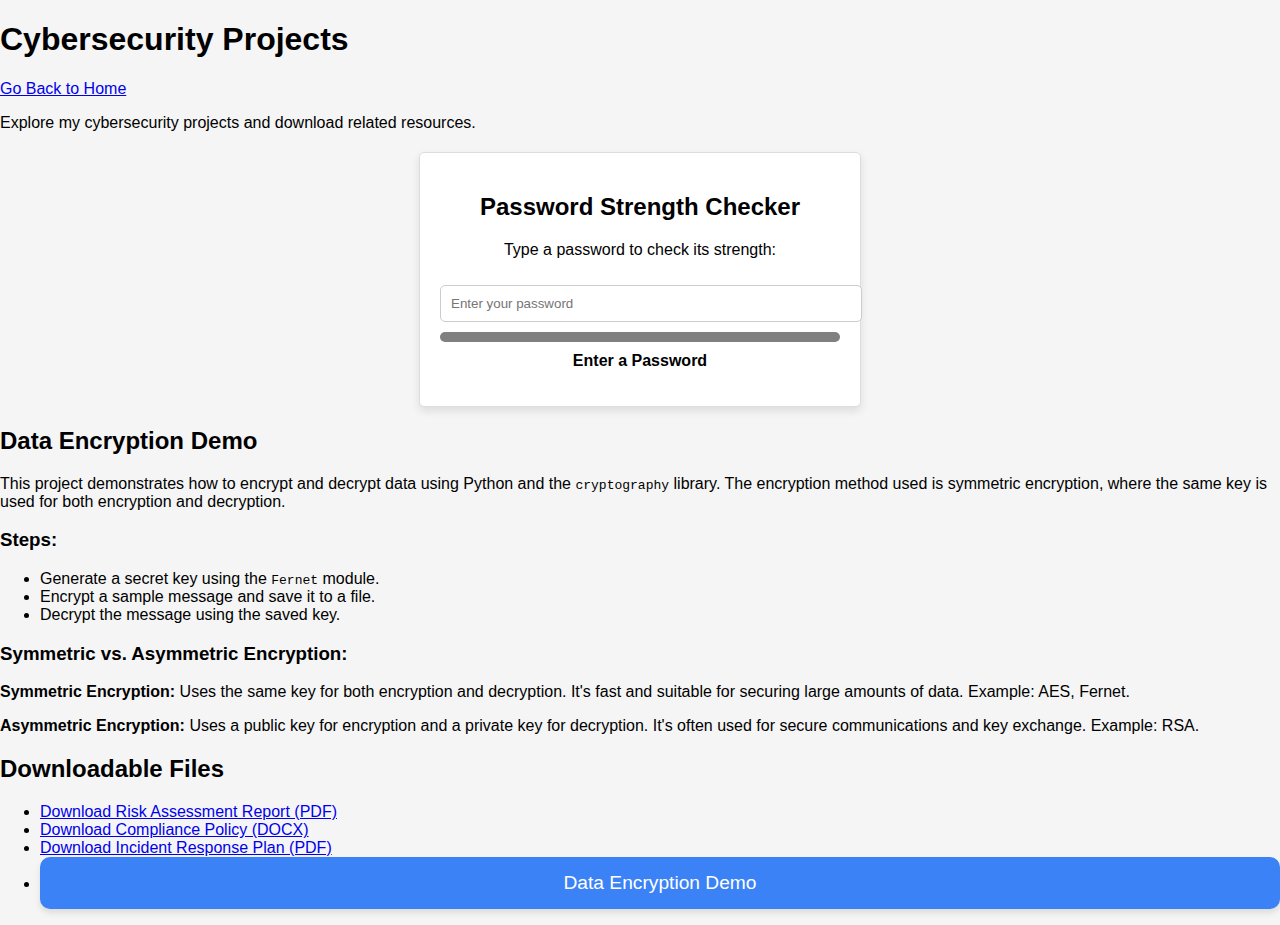
==== cybersecurity.html @ fa1018fc "first commit" ====
<!DOCTYPE html>
<html lang="en">
<head>
    <meta charset="UTF-8">
    <meta name="viewport" content="width=device-width, initial-scale=1.0">
    <title>Cybersecurity Projects</title>
    <link rel="stylesheet" href="styles.css">
</head>
<body>
    <header>
        <h1>Cybersecurity Projects</h1>
        <a href="index.html">Go Back to Home</a>
    </header>
    <main>
        <p>Explore my cybersecurity projects and download related resources.</p>
        <section id="password-strength-checker">
          <h2>Password Strength Checker</h2>
          <p>Type a password to check its strength:</p>
          <input type="password" id="password" placeholder="Enter your password" oninput="checkPasswordStrength()">
          <div id="strength-indicator" style="width: 100%; height: 10px; background-color: gray; margin-top: 10px;"></div>
          <p id="strength-message" style="font-weight: bold; margin-top: 10px;">Enter a Password</p>
      </section>
      <section id="data-encryption-demo">
        <h2>Data Encryption Demo</h2>
        <p>
            This project demonstrates how to encrypt and decrypt data using Python and the <code>cryptography</code> library. The encryption method used is symmetric encryption, where the same key is used for both encryption and decryption.
        </p>
        <h3>Steps:</h3>
        <ul>
            <li>Generate a secret key using the <code>Fernet</code> module.</li>
            <li>Encrypt a sample message and save it to a file.</li>
            <li>Decrypt the message using the saved key.</li>
        </ul>
      
        <h3>Symmetric vs. Asymmetric Encryption:</h3>
        <p>
            <strong>Symmetric Encryption:</strong> Uses the same key for both encryption and decryption. It's fast and suitable for securing large amounts of data. Example: AES, Fernet.
        </p>
        <p>
            <strong>Asymmetric Encryption:</strong> Uses a public key for encryption and a private key for decryption. It's often used for secure communications and key exchange. Example: RSA.
        </p>
    </section>
    
      <script src="password-checker.js"></script>
      
        <h2>Downloadable Files</h2>
        <ul>
            <li><a href="downloads/risk_assessment.pdf" download>Download Risk Assessment Report (PDF)</a></li>
            <li><a href="downloads/compliance_policy.docx" download>Download Compliance Policy (DOCX)</a></li>
            <li><a href="downloads/incident_response_plan.pdf" download>Download Incident Response Plan (PDF)</a></li>
            <li><a href="#data-encryption-demo" class="link link-blue">Data Encryption Demo</a></li>

        </ul>
    </main>
</body>
</html>
---- styles.css ----
/* General Reset */
body, html {
  margin: 0;
  padding: 0;
  box-sizing: border-box;
  font-family: Arial, sans-serif;
  background-color: #f5f5f5;
}

img {
  max-width: 100%;
  height: auto;
}


/* Main Container */
.container {
  min-height: 100vh;
  display: flex;
  flex-direction: column;
  align-items: center;
  padding: 20px;
}

/* Profile Section */
.profile {
  text-align: center;
  margin-bottom: 40px;
}

.profile-img {
  width: 120px; /* Explicitly set the width */
  height: 120px; /* Explicitly set the height */
  border-radius: 50%; /* Keeps it circular */
  object-fit: cover; /* Ensures the image fits without distortion */
  border: 3px solid #3b82f6; /* Add a border for styling */
  box-shadow: 0 4px 10px rgba(0, 0, 0, 0.2); /* Adds a shadow */
  display: block; /* Ensures the image is treated as a block element */
  margin: 0 auto; /* Centers the image */
}




.title {
  font-size: 2.5rem;
  font-weight: bold;
  margin-top: 15px;
  color: #222;
}

.description {
  font-size: 1.2rem;
  color: #555;
  max-width: 600px;
  margin: 10px auto 0;
}

/* Links Section */
.links {
  display: grid;
  grid-template-columns: 1fr;
  gap: 20px;
  width: 100%;
  max-width: 800px;
}

@media (min-width: 768px) {
  .links {
      grid-template-columns: repeat(2, 1fr); /* Two columns for larger screens */
  }
}

.link {
  display: block;
  text-align: center;
  padding: 15px;
  border-radius: 10px;
  font-size: 1.2rem;
  color: #fff;
  text-decoration: none;
  box-shadow: 0 4px 6px rgba(0, 0, 0, 0.1);
  transition: background-color 0.3s ease;
}

.link-blue {
  background-color: #3b82f6; /* Blue */
}
.link-blue:hover {
  background-color: #2563eb; /* Darker blue */
}

.link-green {
  background-color: #22c55e; /* Green */
}
.link-green:hover {
  background-color: #16a34a; /* Darker green */
}

.link-yellow {
  background-color: #facc15; /* Yellow */
}
.link-yellow:hover {
  background-color: #eab308; /* Darker yellow */
}

.link-purple {
  background-color: #a855f7; /* Purple */
}
.link-purple:hover {
  background-color: #9333ea; /* Darker purple */
}

.link-red {
  background-color: #ef4444; /* Red */
}
.link-red:hover {
  background-color: #dc2626; /* Darker red */
}

/* password checker css */
#password-strength-checker {
  max-width: 400px;
  margin: 20px auto;
  padding: 20px;
  border: 1px solid #ddd;
  border-radius: 5px;
  background-color: #fff;
  box-shadow: 0 4px 8px rgba(0, 0, 0, 0.1);
  text-align: center;
}

#password {
  width: 100%;
  padding: 10px;
  margin-top: 10px;
  border: 1px solid #ccc;
  border-radius: 5px;
}

#strength-indicator {
  border-radius: 5px;
}
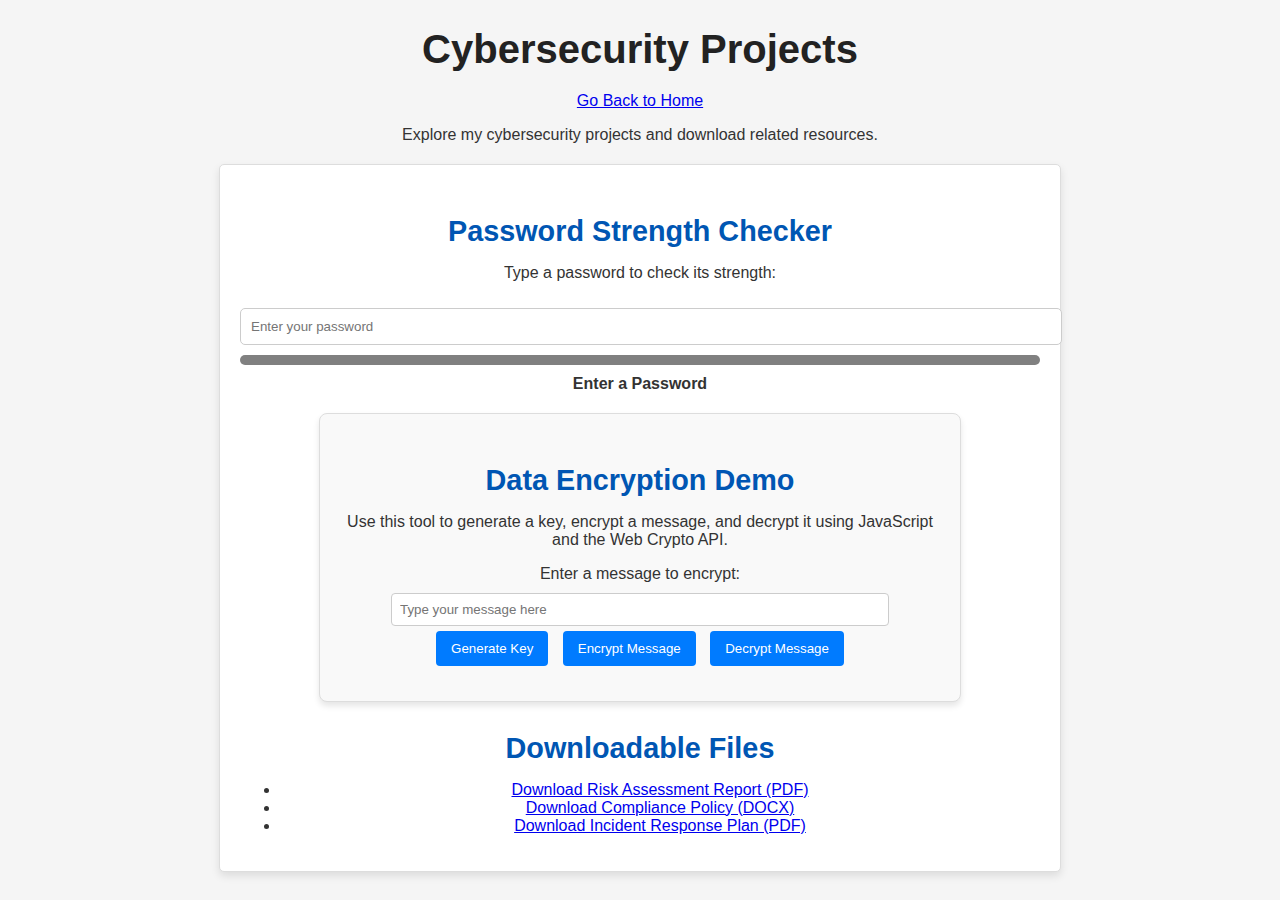
==== commit b5c576bd: "second commit - need contact and networking projects" ====
--- a/cybersecurity.html
+++ b/cybersecurity.html
@@ -7,39 +7,43 @@
     <link rel="stylesheet" href="styles.css">
 </head>
 <body>
-    <header>
+    <header class="cyberheading">
         <h1>Cybersecurity Projects</h1>
         <a href="index.html">Go Back to Home</a>
+        <p>Explore my cybersecurity projects and download related resources.</p>
     </header>
-    <main>
-        <p>Explore my cybersecurity projects and download related resources.</p>
+    <main class="outsidediv">
+
         <section id="password-strength-checker">
           <h2>Password Strength Checker</h2>
           <p>Type a password to check its strength:</p>
           <input type="password" id="password" placeholder="Enter your password" oninput="checkPasswordStrength()">
           <div id="strength-indicator" style="width: 100%; height: 10px; background-color: gray; margin-top: 10px;"></div>
           <p id="strength-message" style="font-weight: bold; margin-top: 10px;">Enter a Password</p>
-      </section>
-      <section id="data-encryption-demo">
-        <h2>Data Encryption Demo</h2>
-        <p>
-            This project demonstrates how to encrypt and decrypt data using Python and the <code>cryptography</code> library. The encryption method used is symmetric encryption, where the same key is used for both encryption and decryption.
-        </p>
-        <h3>Steps:</h3>
-        <ul>
-            <li>Generate a secret key using the <code>Fernet</code> module.</li>
-            <li>Encrypt a sample message and save it to a file.</li>
-            <li>Decrypt the message using the saved key.</li>
-        </ul>
-      
-        <h3>Symmetric vs. Asymmetric Encryption:</h3>
-        <p>
-            <strong>Symmetric Encryption:</strong> Uses the same key for both encryption and decryption. It's fast and suitable for securing large amounts of data. Example: AES, Fernet.
-        </p>
-        <p>
-            <strong>Asymmetric Encryption:</strong> Uses a public key for encryption and a private key for decryption. It's often used for secure communications and key exchange. Example: RSA.
-        </p>
-    </section>
+          <section id="data-encryption-demo">
+            <h2>Data Encryption Demo</h2>
+            <p>
+                Use this tool to generate a key, encrypt a message, and decrypt it using JavaScript and the Web Crypto API.
+            </p>
+        
+            <!-- Input field for the message -->
+            <label for="message">Enter a message to encrypt:</label>
+            <input type="text" id="message" placeholder="Type your message here" />
+        
+            <!-- Buttons -->
+            <div>
+                <button onclick="generateKey()">Generate Key</button>
+                <button onclick="encryptMessage()">Encrypt Message</button>
+                <button onclick="decryptMessage()">Decrypt Message</button>
+            </div>
+        
+            <!-- Output fields -->
+            <div id="encrypted-output" style="margin-top: 10px; color: blue;"></div>
+            <div id="decrypted-output" style="margin-top: 10px; color: green;"></div>
+        </section>
+        
+        <script src="encryption-demo.js"></script>
+        
     
       <script src="password-checker.js"></script>
       
@@ -48,8 +52,7 @@
             <li><a href="downloads/risk_assessment.pdf" download>Download Risk Assessment Report (PDF)</a></li>
             <li><a href="downloads/compliance_policy.docx" download>Download Compliance Policy (DOCX)</a></li>
             <li><a href="downloads/incident_response_plan.pdf" download>Download Incident Response Plan (PDF)</a></li>
-            <li><a href="#data-encryption-demo" class="link link-blue">Data Encryption Demo</a></li>
-
+           
         </ul>
     </main>
 </body>
--- a/styles.css
+++ b/styles.css
@@ -7,120 +7,111 @@
   background-color: #f5f5f5;
 }
 
-img {
-  max-width: 100%;
-  height: auto;
-}
-
+/* Hero Section */
+/* Hero Section */
+.hero {
+  background: url('images/gif.gif') no-repeat center center/cover;
+  color: white;
+  padding: 50px 20px;
+  text-align: center;
+}
+
+
+.hero-title {
+  font-size: 3rem;
+  margin-bottom: 20px;
+  color: white;
+}
+
+.hero-description {
+  font-size: 1.2rem;
+  max-width: 600px;
+  margin: 0 auto;
+  line-height: 1.8;
+}
 
 /* Main Container */
 .container {
-  min-height: 100vh;
-  display: flex;
-  flex-direction: column;
-  align-items: center;
-  padding: 20px;
-}
-
-/* Profile Section */
-.profile {
-  text-align: center;
-  margin-bottom: 40px;
-}
-
-.profile-img {
-  width: 120px; /* Explicitly set the width */
-  height: 120px; /* Explicitly set the height */
-  border-radius: 50%; /* Keeps it circular */
-  object-fit: cover; /* Ensures the image fits without distortion */
-  border: 3px solid #3b82f6; /* Add a border for styling */
-  box-shadow: 0 4px 10px rgba(0, 0, 0, 0.2); /* Adds a shadow */
-  display: block; /* Ensures the image is treated as a block element */
-  margin: 0 auto; /* Centers the image */
-}
-
-
-
-
-.title {
-  font-size: 2.5rem;
-  font-weight: bold;
-  margin-top: 15px;
-  color: #222;
-}
-
-.description {
-  font-size: 1.2rem;
-  color: #555;
-  max-width: 600px;
-  margin: 10px auto 0;
+  max-width: 1200px;
+  margin: 0 auto;
+  padding: 20px;
 }
 
 /* Links Section */
-.links {
+.links-section h2 {
+  text-align: center;
+  font-size: 2rem;
+  margin-bottom: 30px;
+  color: #333;
+}
+
+.links-grid {
   display: grid;
-  grid-template-columns: 1fr;
+  grid-template-columns: repeat(auto-fit, minmax(280px, 1fr));
   gap: 20px;
-  width: 100%;
-  max-width: 800px;
-}
-
-@media (min-width: 768px) {
-  .links {
-      grid-template-columns: repeat(2, 1fr); /* Two columns for larger screens */
-  }
-}
-
-.link {
-  display: block;
-  text-align: center;
-  padding: 15px;
-  border-radius: 10px;
-  font-size: 1.2rem;
-  color: #fff;
+}
+
+.link-card {
+  background: white;
+  border-radius: 8px;
+  padding: 20px;
+  text-align: center;
+  box-shadow: 0 4px 6px rgba(0, 0, 0, 0.1);
+  transition: transform 0.3s ease, box-shadow 0.3s ease;
   text-decoration: none;
-  box-shadow: 0 4px 6px rgba(0, 0, 0, 0.1);
-  transition: background-color 0.3s ease;
-}
-
+  color: #333;
+}
+
+.link-card h3 {
+  font-size: 1.5rem;
+  margin-bottom: 10px;
+}
+
+.link-card p {
+  font-size: 1rem;
+  color: #666;
+}
+
+.link-card:hover {
+  transform: translateY(-5px);
+  box-shadow: 0 6px 10px rgba(0, 0, 0, 0.2);
+}
+
+/* Link Card Colors */
 .link-blue {
-  background-color: #3b82f6; /* Blue */
-}
-.link-blue:hover {
-  background-color: #2563eb; /* Darker blue */
+  border-top: 4px solid #007BFF;
 }
 
 .link-green {
-  background-color: #22c55e; /* Green */
-}
-.link-green:hover {
-  background-color: #16a34a; /* Darker green */
+  border-top: 4px solid #22c55e;
 }
 
 .link-yellow {
-  background-color: #facc15; /* Yellow */
-}
-.link-yellow:hover {
-  background-color: #eab308; /* Darker yellow */
+  border-top: 4px solid #facc15;
 }
 
 .link-purple {
-  background-color: #a855f7; /* Purple */
-}
-.link-purple:hover {
-  background-color: #9333ea; /* Darker purple */
+  border-top: 4px solid #a855f7;
 }
 
 .link-red {
-  background-color: #ef4444; /* Red */
-}
-.link-red:hover {
-  background-color: #dc2626; /* Darker red */
-}
+  border-top: 4px solid #ef4444;
+}
+
+/* Footer */
+.footer {
+  text-align: center;
+  background: #333;
+  color: white;
+  padding: 15px 20px;
+  margin-top: 40px;
+  font-size: 0.9rem;
+}
+
 
 /* password checker css */
 #password-strength-checker {
-  max-width: 400px;
+  max-width: 800px;
   margin: 20px auto;
   padding: 20px;
   border: 1px solid #ddd;
@@ -141,3 +132,219 @@
 #strength-indicator {
   border-radius: 5px;
 }
+
+/* data encrypter */
+#data-encryption-demo {
+  margin: 20px auto;
+  max-width: 600px;
+  padding: 20px;
+  border: 1px solid #ddd;
+  border-radius: 8px;
+  background-color: #f9f9f9;
+  box-shadow: 0 4px 6px rgba(0, 0, 0, 0.1);
+  text-align: center;
+}
+
+#data-encryption-demo input {
+  width: 80%;
+  padding: 8px;
+  margin-top: 10px;
+  border: 1px solid #ccc;
+  border-radius: 4px;
+}
+
+#data-encryption-demo button {
+  margin: 5px;
+  padding: 10px 15px;
+  border: none;
+  border-radius: 4px;
+  background-color: #007BFF;
+  color: white;
+  cursor: pointer;
+}
+
+#data-encryption-demo button:hover {
+  background-color: #0056b3;
+}
+
+/* experience css */
+/* General Styling for Experience Page */
+.container {
+  max-width: 1200px;
+  margin: 0 auto;
+  padding: 20px;
+}
+
+h1 {
+  text-align: center;
+  font-size: 2.5rem;
+  margin-bottom: 20px;
+  color: #222;
+}
+
+.description {
+  text-align: center;
+  font-size: 1.1rem;
+  max-width: 800px;
+  margin: 10px auto 30px;
+  line-height: 1.6;
+  color: #555;
+}
+
+h2 {
+  font-size: 1.8rem;
+  margin-top: 30px;
+  margin-bottom: 10px;
+  color: #0056b3;
+}
+
+/* Certifications Section */
+.certifications ul {
+  list-style: none;
+  padding: 0;
+}
+
+.certifications ul li {
+  font-size: 1.1rem;
+  margin-bottom: 10px;
+  padding: 10px;
+  background: #f9f9f9;
+  border-left: 4px solid #007BFF;
+  border-radius: 4px;
+}
+
+/* Skills Section */
+.skills-grid {
+  display: grid;
+  grid-template-columns: 1fr 1fr 1fr;
+  gap: 20px;
+  margin-top: 20px;
+}
+
+.skills-grid div {
+  background: #ffffff;
+  padding: 15px;
+  border-radius: 8px;
+  box-shadow: 0 4px 8px rgba(0, 0, 0, 0.1);
+}
+
+.skills-grid h3 {
+  margin-bottom: 10px;
+  color: #007BFF;
+}
+
+.skills-grid ul {
+  list-style: none;
+  padding: 0;
+}
+
+.skills-grid ul li {
+  margin-bottom: 8px;
+  font-size: 1rem;
+  color: #333;
+}
+
+/* Achievements Section */
+.achievements ul {
+  list-style: none;
+  padding: 0;
+}
+
+.achievements ul li {
+  margin-bottom: 10px;
+  padding: 10px;
+  background: #f9f9f9;
+  border-left: 4px solid #22c55e;
+  border-radius: 4px;
+}
+
+/* General Styling */
+body {
+  margin: 0;
+  padding: 0;
+  font-family: Arial, sans-serif;
+  background-color: #f5f5f5;
+  color: #333;
+}
+
+.container {
+  max-width: 1200px;
+  margin: 0 auto;
+  padding: 20px;
+}
+
+h1 {
+  text-align: center;
+  font-size: 2.5rem;
+  margin-bottom: 20px;
+}
+
+.description {
+  text-align: center;
+  font-size: 1.1rem;
+  max-width: 800px;
+  margin: 10px auto 30px;
+  line-height: 1.6;
+}
+
+.cyberheading{
+  text-align: center;;
+}
+
+/* Education Section */
+.education-section {
+  margin-top: 30px;
+}
+
+.education-card {
+  background-color: #ffffff;
+  padding: 20px;
+  border-radius: 8px;
+  box-shadow: 0 4px 6px rgba(0, 0, 0, 0.1);
+  margin-bottom: 20px;
+}
+
+.education-card h3 {
+  font-size: 1.5rem;
+  color: #007BFF;
+}
+
+.education-card p {
+  margin: 5px 0;
+  font-size: 1rem;
+  line-height: 1.6;
+}
+
+/* Coursework Section */
+.coursework-section ul {
+  list-style: none;
+  padding: 0;
+  margin: 20px auto;
+  max-width: 800px;
+}
+
+.coursework-section ul li {
+  background-color: #f9f9f9;
+  border-left: 4px solid #007BFF;
+  padding: 10px;
+  margin-bottom: 10px;
+  border-radius: 4px;
+  font-size: 1rem;
+}
+
+/* Achievements Section */
+.achievements-section ul {
+  list-style: none;
+  padding: 0;
+  margin: 20px auto;
+  max-width: 800px;
+}
+
+.achievements-section ul li {
+  background-color: #f9f9f9;
+  border-left: 4px solid #22c55e;
+  padding: 10px;
+  margin-bottom: 10px;
+  border-radius: 4px;
+  font-size: 1rem;
+}
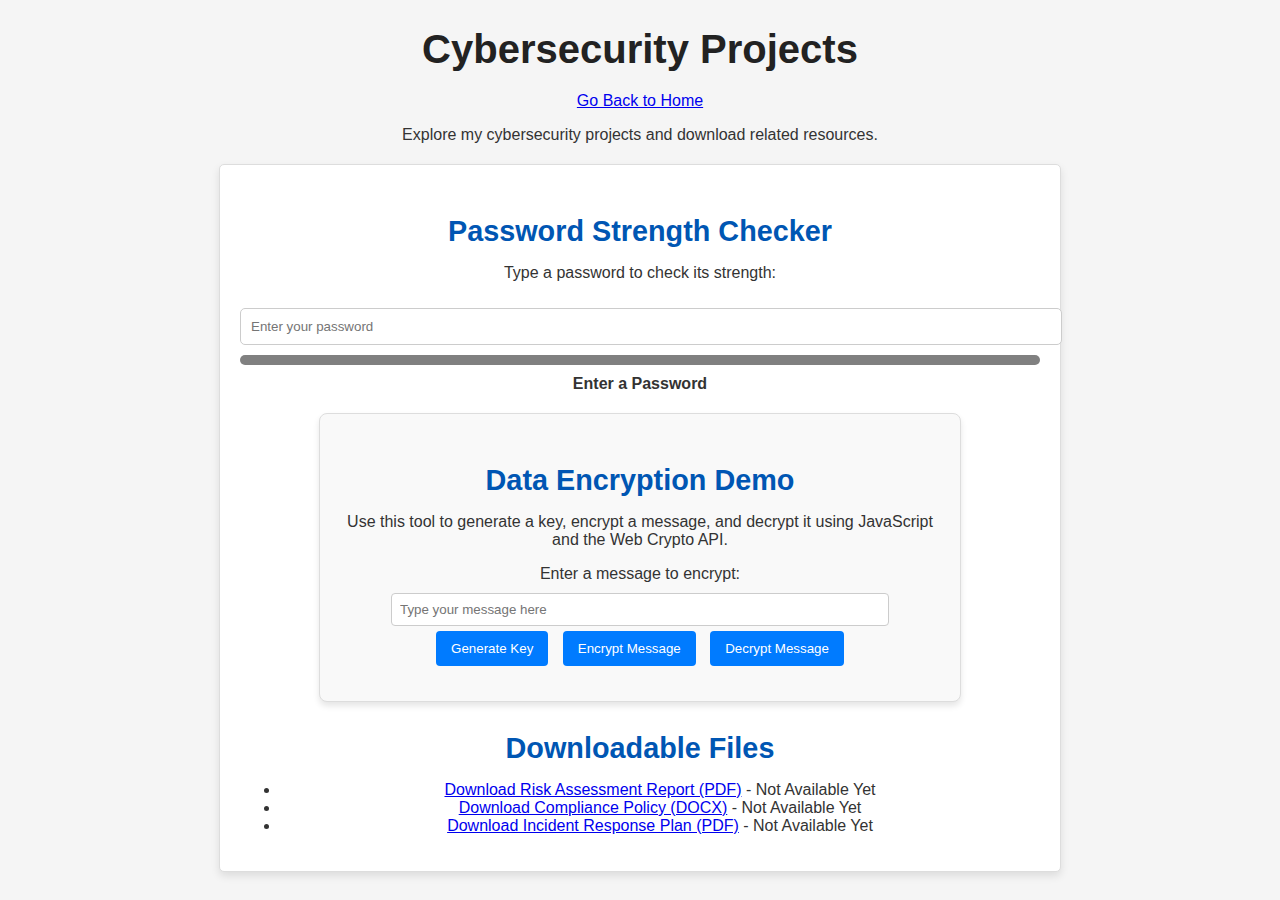
==== commit 9a37d80f: "Enjoy" ====
--- a/cybersecurity.html
+++ b/cybersecurity.html
@@ -49,9 +49,9 @@
       
         <h2>Downloadable Files</h2>
         <ul>
-            <li><a href="downloads/risk_assessment.pdf" download>Download Risk Assessment Report (PDF)</a></li>
-            <li><a href="downloads/compliance_policy.docx" download>Download Compliance Policy (DOCX)</a></li>
-            <li><a href="downloads/incident_response_plan.pdf" download>Download Incident Response Plan (PDF)</a></li>
+            <li><a href="downloads/risk_assessment.pdf" download>Download Risk Assessment Report (PDF)</a> - Not Available Yet</li>
+            <li><a href="downloads/compliance_policy.docx" download>Download Compliance Policy (DOCX)</a> - Not Available Yet</li>
+            <li><a href="downloads/incident_response_plan.pdf" download>Download Incident Response Plan (PDF)</a> - Not Available Yet</li>
            
         </ul>
     </main>
--- a/styles.css
+++ b/styles.css
@@ -348,3 +348,109 @@
   border-radius: 4px;
   font-size: 1rem;
 }
+
+/* General Reset */
+body, html {
+  margin: 0;
+  padding: 0;
+  box-sizing: border-box;
+  font-family: Arial, sans-serif;
+  background-color: #f5f5f5;
+  color: #333;
+}
+
+/* Main Container */
+.container {
+  max-width: 900px;
+  margin: 0 auto;
+  padding: 20px;
+  text-align: center;
+}
+/* Header Section with GIF Background */
+.contact-header {
+  margin-bottom: 40px;
+  padding: 60px 20px; /* Add extra padding for better text visibility */
+  background: url('images/handshake.gif') no-repeat center center/cover;
+  color: white;
+  border-radius: 8px;
+  position: relative;
+}
+
+/* Optional: Add Overlay for Text Visibility */
+.contact-header::before {
+  content: "";
+  position: absolute;
+  top: 0;
+  left: 0;
+  width: 100%;
+  height: 100%;
+  background: rgba(0, 0, 0, 0.4); /* Semi-transparent black overlay */
+  z-index: 0; /* Ensure the overlay stays below the text */
+}
+
+.contact-header h1,
+.contact-header p {
+  position: relative;
+  z-index: 1; /* Ensure the text is above the overlay */
+  color: white;
+}
+
+.contact-header h1 {
+  font-size: 3rem;
+  margin-bottom: 20px;
+  text-shadow: 1px 1px 5px rgba(0, 0, 0, 0.6); /* Add text shadow for visibility */
+}
+
+.contact-header p {
+  font-size: 1.2rem;
+  line-height: 1.6;
+  text-shadow: 1px 1px 5px rgba(0, 0, 0, 0.6);
+}
+
+
+/* Contact Info Section */
+.contact-info {
+  display: flex;
+  flex-direction: column;
+  gap: 20px;
+  margin-top: 20px;
+}
+
+.contact-card {
+  background-color: white;
+  padding: 20px;
+  border-radius: 8px;
+  box-shadow: 0 4px 6px rgba(0, 0, 0, 0.1);
+  text-align: center;
+}
+
+.contact-card h2 {
+  font-size: 1.8rem;
+  margin-bottom: 10px;
+  color: #007BFF;
+}
+
+.contact-card p {
+  font-size: 1.2rem;
+  color: #333;
+}
+
+.contact-card a {
+  color: #007BFF;
+  text-decoration: none;
+  font-weight: bold;
+}
+
+.contact-card a:hover {
+  text-decoration: underline;
+}
+
+/* Footer */
+.footer {
+  margin-top: 40px;
+  padding: 10px;
+  background-color: #333;
+  color: white;
+  border-radius: 8px;
+  font-size: 0.9rem;
+}
